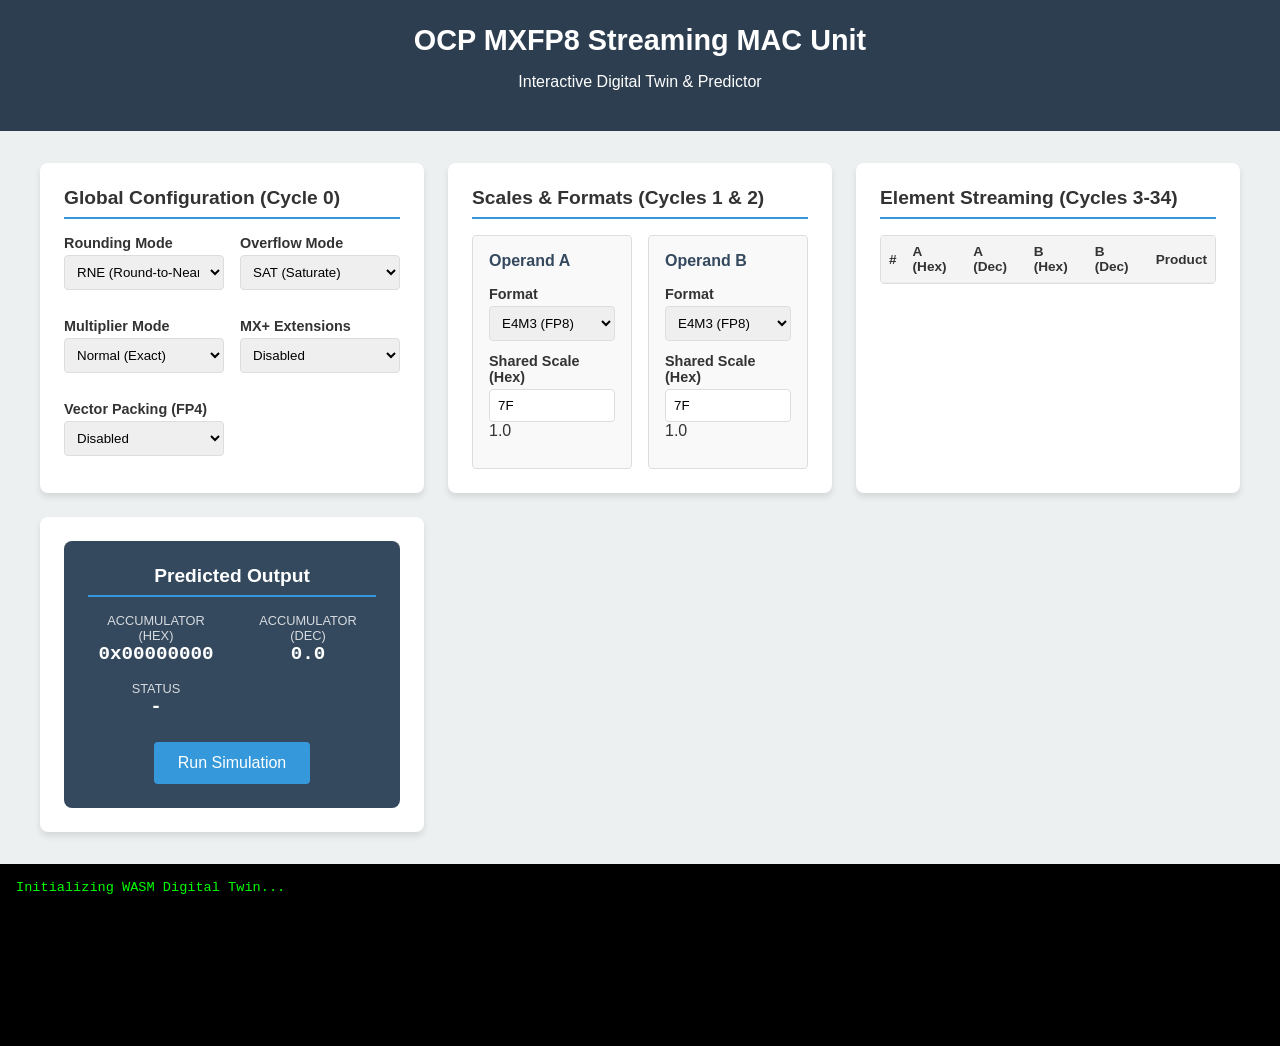
==== docs/web/index.html @ fa5b9fbb "Add interactive GitHub Pages Digital Twin for OCP MXFP8 MAC Unit - Implement web-based UI (HTML/CSS/" ====
<!DOCTYPE html>
<html lang="en">
<head>
    <meta charset="UTF-8">
    <meta name="viewport" content="width=device-width, initial-scale=1.0">
    <title>OCP MXFP8 MAC Digital Twin</title>
    <link rel="stylesheet" href="style.css">
</head>
<body>
    <header>
        <h1>OCP MXFP8 Streaming MAC Unit</h1>
        <p>Interactive Digital Twin & Predictor</p>
    </header>

    <main>
        <section id="config-global">
            <h2>Global Configuration (Cycle 0)</h2>
            <div class="grid-container">
                <div class="control-group">
                    <label for="rounding-mode">Rounding Mode</label>
                    <select id="rounding-mode">
                        <option value="0">TRN (Truncate)</option>
                        <option value="1">CEL (Ceil)</option>
                        <option value="2">FLR (Floor)</option>
                        <option value="3" selected>RNE (Round-to-Nearest-Even)</option>
                    </select>
                </div>
                <div class="control-group">
                    <label for="overflow-mode">Overflow Mode</label>
                    <select id="overflow-mode">
                        <option value="0" selected>SAT (Saturate)</option>
                        <option value="1">WRAP (Modulo)</option>
                    </select>
                </div>
                <div class="control-group">
                    <label for="lns-mode">Multiplier Mode</label>
                    <select id="lns-mode">
                        <option value="0" selected>Normal (Exact)</option>
                        <option value="1">LNS (Mitchell's Approx)</option>
                        <option value="2">Hybrid (BM=Exact, else LNS)</option>
                    </select>
                </div>
                <div class="control-group">
                    <label for="mx-plus-en">MX+ Extensions</label>
                    <select id="mx-plus-en">
                        <option value="0">Disabled</option>
                        <option value="1">Enabled</option>
                    </select>
                </div>
                <div class="control-group">
                    <label for="packed-mode">Vector Packing (FP4)</label>
                    <select id="packed-mode">
                        <option value="0" selected>Disabled</option>
                        <option value="1">Enabled</option>
                    </select>
                </div>
            </div>
        </section>

        <section id="config-scales">
            <h2>Scales & Formats (Cycles 1 & 2)</h2>
            <div class="grid-container">
                <div class="card">
                    <h3>Operand A</h3>
                    <div class="control-group">
                        <label for="format-a">Format</label>
                        <select id="format-a">
                            <option value="0" selected>E4M3 (FP8)</option>
                            <option value="1">E5M2 (FP8)</option>
                            <option value="2">E3M2 (FP6)</option>
                            <option value="3">E2M3 (FP6)</option>
                            <option value="4">E2M1 (FP4)</option>
                            <option value="5">INT8</option>
                            <option value="6">INT8_SYM</option>
                        </select>
                    </div>
                    <div class="control-group">
                        <label for="scale-a">Shared Scale (Hex)</label>
                        <input type="text" id="scale-a" value="7F" maxlength="2">
                        <span id="scale-a-dec" class="dec-val">1.0</span>
                    </div>
                    <div class="control-group mx-plus-only hidden">
                        <label for="bm-index-a">BM Index (0-31)</label>
                        <input type="number" id="bm-index-a" value="0" min="0" max="31">
                    </div>
                    <div class="control-group mx-plus-only hidden">
                        <label for="nbm-offset-a">NBM Offset (0-7)</label>
                        <input type="number" id="nbm-offset-a" value="0" min="0" max="7">
                    </div>
                </div>

                <div class="card">
                    <h3>Operand B</h3>
                    <div class="control-group">
                        <label for="format-b">Format</label>
                        <select id="format-b">
                            <option value="0" selected>E4M3 (FP8)</option>
                            <option value="1">E5M2 (FP8)</option>
                            <option value="2">E3M2 (FP6)</option>
                            <option value="3">E2M3 (FP6)</option>
                            <option value="4">E2M1 (FP4)</option>
                            <option value="5">INT8</option>
                            <option value="6">INT8_SYM</option>
                        </select>
                    </div>
                    <div class="control-group">
                        <label for="scale-b">Shared Scale (Hex)</label>
                        <input type="text" id="scale-b" value="7F" maxlength="2">
                        <span id="scale-b-dec" class="dec-val">1.0</span>
                    </div>
                    <div class="control-group mx-plus-only hidden">
                        <label for="bm-index-b">BM Index (0-31)</label>
                        <input type="number" id="bm-index-b" value="0" min="0" max="31">
                    </div>
                    <div class="control-group mx-plus-only hidden">
                        <label for="nbm-offset-b">NBM Offset (0-7)</label>
                        <input type="number" id="nbm-offset-b" value="0" min="0" max="7">
                    </div>
                </div>
            </div>
        </section>

        <section id="streaming-data">
            <h2>Element Streaming (Cycles 3-34)</h2>
            <div class="table-container">
                <table id="elements-table">
                    <thead>
                        <tr>
                            <th>#</th>
                            <th>A (Hex)</th>
                            <th>A (Dec)</th>
                            <th>B (Hex)</th>
                            <th>B (Dec)</th>
                            <th>Product</th>
                        </tr>
                    </thead>
                    <tbody id="elements-body">
                        <!-- Rows populated by JS -->
                    </tbody>
                </table>
            </div>
        </section>

        <section id="results">
            <div class="result-card">
                <h2>Predicted Output</h2>
                <div class="result-grid">
                    <div class="result-item">
                        <span class="label">Accumulator (Hex)</span>
                        <span id="acc-hex" class="value">0x00000000</span>
                    </div>
                    <div class="result-item">
                        <span class="label">Accumulator (Dec)</span>
                        <span id="acc-dec" class="value">0.0</span>
                    </div>
                    <div class="result-item">
                        <span class="label">Status</span>
                        <span id="status-flags" class="value">-</span>
                    </div>
                </div>
                <button id="run-simulation">Run Simulation</button>
            </div>
        </section>
    </main>

    <footer id="console">
        <div id="log-container">
            <pre id="log-output">Initializing WASM Digital Twin...</pre>
        </div>
    </footer>

    <script src="digital_twin_Full.js"></script>
    <script src="main.js"></script>
</body>
</html>
---- docs/web/style.css ----
:root {
    --primary: #2c3e50;
    --secondary: #34495e;
    --accent: #3498db;
    --bg: #ecf0f1;
    --text: #333;
    --card-bg: #fff;
    --border: #ddd;
    --success: #27ae60;
}

body {
    font-family: 'Segoe UI', Tahoma, Geneva, Verdana, sans-serif;
    margin: 0;
    padding: 0;
    background: var(--bg);
    color: var(--text);
    display: flex;
    flex-direction: column;
    min-height: 100vh;
}

header {
    background: var(--primary);
    color: #fff;
    padding: 1.5rem;
    text-align: center;
}

header h1 {
    margin: 0;
    font-size: 1.8rem;
}

main {
    padding: 2rem;
    max-width: 1200px;
    margin: 0 auto;
    flex: 1;
    display: grid;
    grid-template-columns: repeat(auto-fit, minmax(350px, 1fr));
    gap: 1.5rem;
}

section {
    background: var(--card-bg);
    padding: 1.5rem;
    border-radius: 8px;
    box-shadow: 0 4px 6px rgba(0,0,0,0.1);
}

h2 {
    margin-top: 0;
    font-size: 1.2rem;
    border-bottom: 2px solid var(--accent);
    padding-bottom: 0.5rem;
    margin-bottom: 1rem;
}

.grid-container {
    display: grid;
    grid-template-columns: 1fr 1fr;
    gap: 1rem;
}

.control-group {
    margin-bottom: 0.75rem;
}

.control-group label {
    display: block;
    font-weight: bold;
    font-size: 0.9rem;
    margin-bottom: 0.25rem;
}

.control-group input, .control-group select {
    width: 100%;
    padding: 0.5rem;
    border: 1px solid var(--border);
    border-radius: 4px;
    box-sizing: border-box;
}

.card {
    background: #f9f9f9;
    padding: 1rem;
    border: 1px solid var(--border);
    border-radius: 4px;
}

.card h3 {
    margin-top: 0;
    font-size: 1rem;
    color: var(--secondary);
}

.hidden {
    display: none !important;
}

.table-container {
    max-height: 400px;
    overflow-y: auto;
    border: 1px solid var(--border);
    border-radius: 4px;
}

table {
    width: 100%;
    border-collapse: collapse;
    font-size: 0.85rem;
}

th, td {
    padding: 0.5rem;
    text-align: left;
    border-bottom: 1px solid #eee;
}

th {
    background: #f4f4f4;
    position: sticky;
    top: 0;
}

.result-card {
    background: var(--secondary);
    color: #fff;
    padding: 1.5rem;
    border-radius: 8px;
    text-align: center;
}

.result-grid {
    display: grid;
    grid-template-columns: repeat(auto-fit, minmax(100px, 1fr));
    gap: 1rem;
    margin-bottom: 1.5rem;
}

.result-item .label {
    display: block;
    font-size: 0.8rem;
    text-transform: uppercase;
    opacity: 0.8;
}

.result-item .value {
    font-size: 1.2rem;
    font-weight: bold;
    font-family: 'Courier New', Courier, monospace;
}

button {
    background: var(--accent);
    color: #fff;
    border: none;
    padding: 0.75rem 1.5rem;
    font-size: 1rem;
    border-radius: 4px;
    cursor: pointer;
    transition: background 0.3s;
}

button:hover {
    background: #2980b9;
}

footer {
    background: #000;
    color: #0f0;
    padding: 1rem;
    font-family: 'Courier New', Courier, monospace;
    font-size: 0.85rem;
    height: 150px;
    overflow-y: scroll;
}

pre {
    margin: 0;
    white-space: pre-wrap;
}

@media (max-width: 768px) {
    main {
        grid-template-columns: 1fr;
    }
    .grid-container {
        grid-template-columns: 1fr;
    }
}
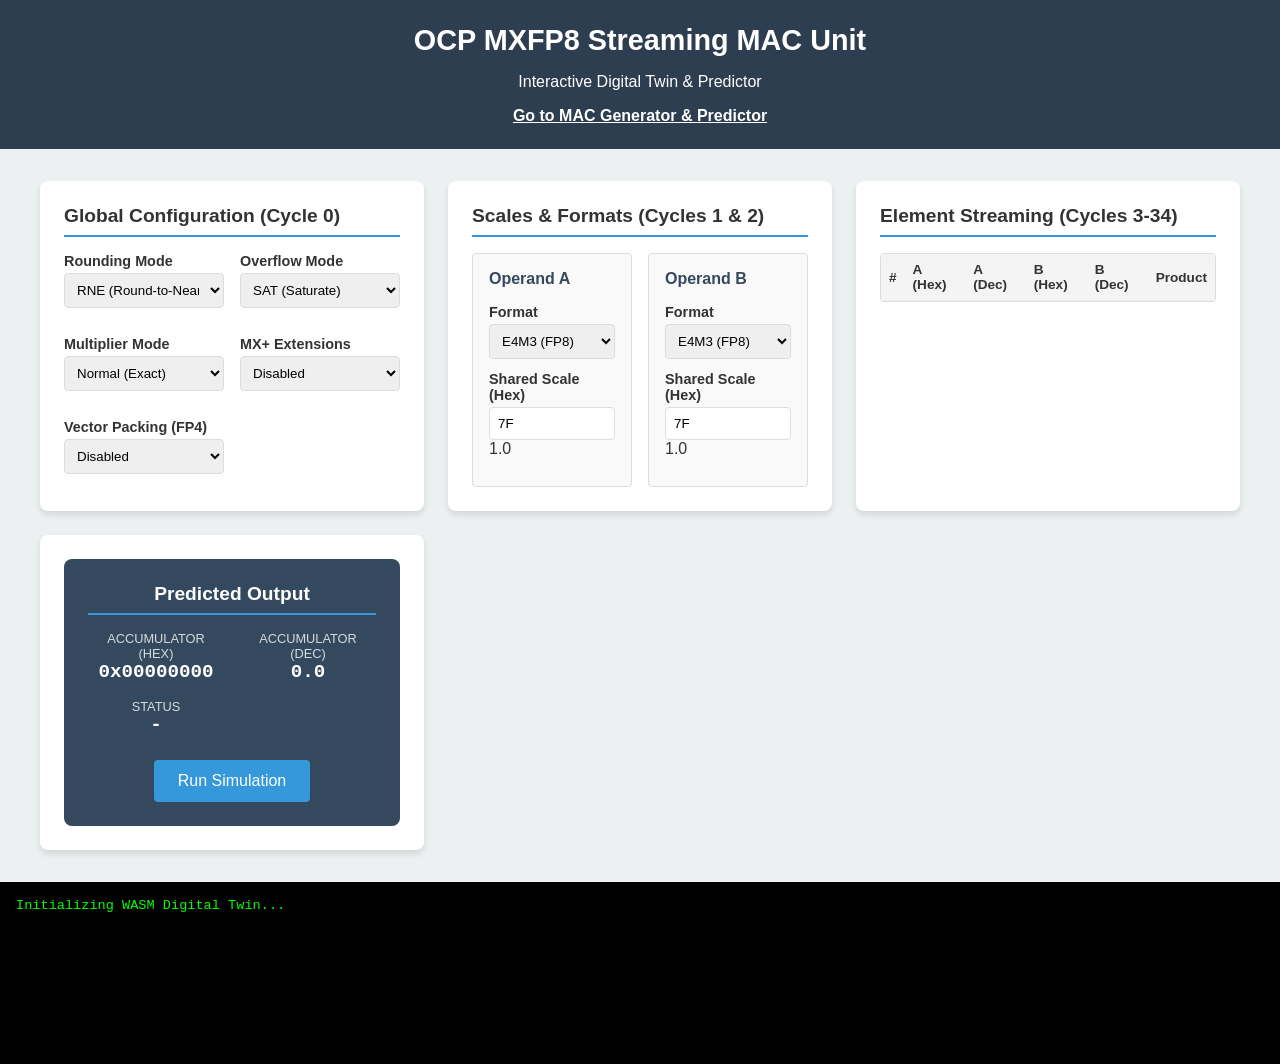
==== commit eefc9d0f: "Add MAC Generator & Predictor page with WASM integration - Create `mac.html` and `mac.js` for random" ====
--- a/docs/web/index.html
+++ b/docs/web/index.html
@@ -10,6 +10,9 @@
     <header>
         <h1>OCP MXFP8 Streaming MAC Unit</h1>
         <p>Interactive Digital Twin & Predictor</p>
+        <nav style="margin-top: 10px;">
+            <a href="mac.html" style="color: #fff; text-decoration: underline; font-weight: bold;">Go to MAC Generator & Predictor</a>
+        </nav>
     </header>
 
     <main>
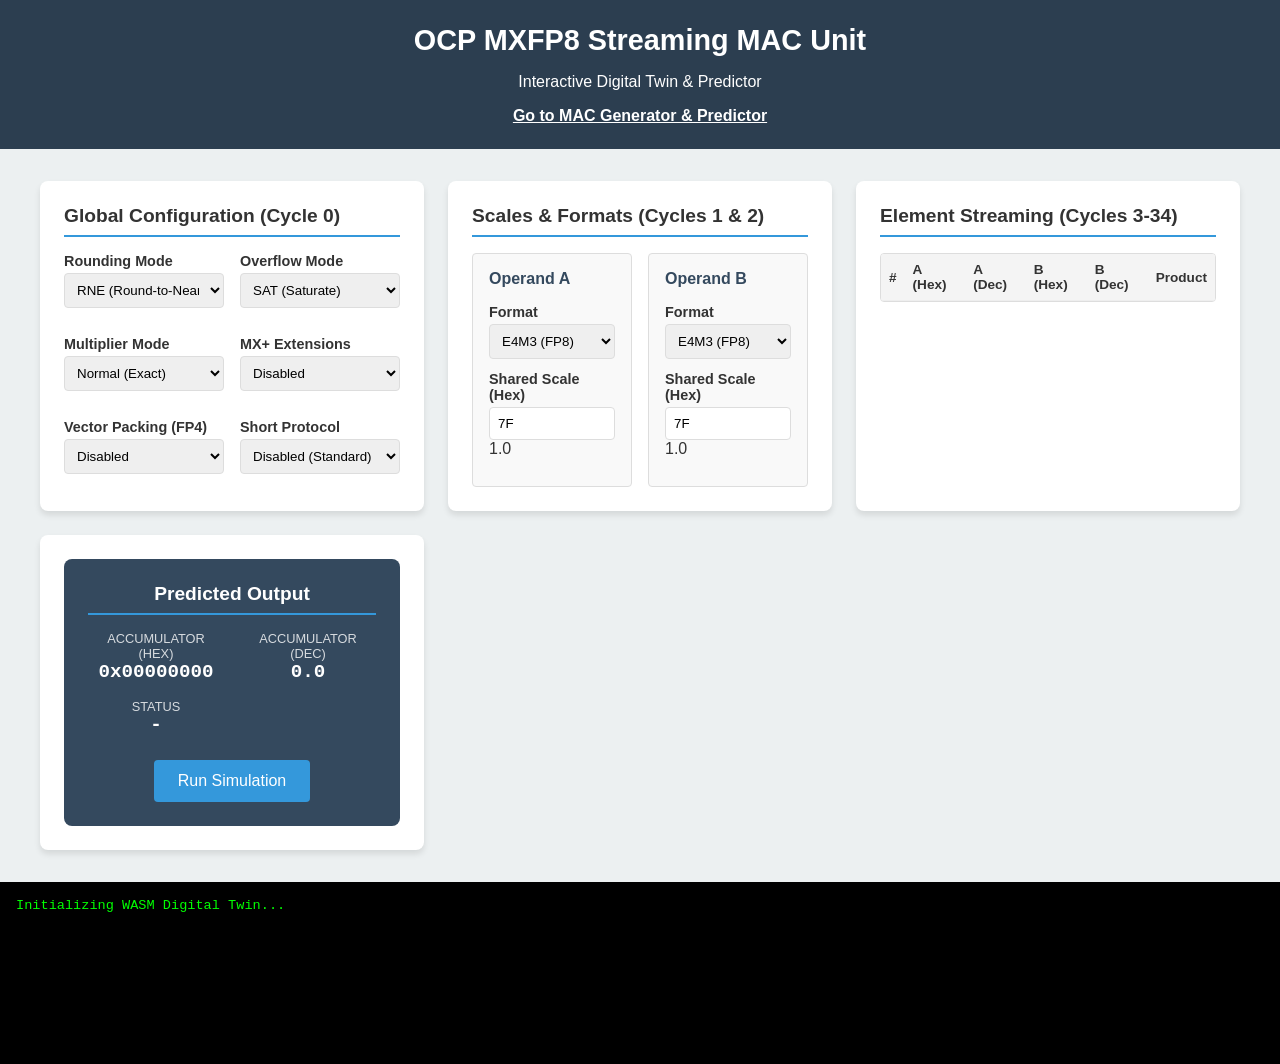
==== commit 5bdc16b7: "fix: align web demo with hardware protocol and features - Fix WASM initialization SyntaxError by mov" ====
--- a/docs/web/index.html
+++ b/docs/web/index.html
@@ -55,6 +55,13 @@
                     <select id="packed-mode">
                         <option value="0" selected>Disabled</option>
                         <option value="1">Enabled</option>
+                    </select>
+                </div>
+                <div class="control-group">
+                    <label for="short-protocol">Short Protocol</label>
+                    <select id="short-protocol">
+                        <option value="0" selected>Disabled (Standard)</option>
+                        <option value="1">Enabled (Reuse Scales)</option>
                     </select>
                 </div>
             </div>
@@ -172,6 +179,14 @@
         </div>
     </footer>
 
+    <script>
+        var Module = {
+            onRuntimeInitialized: function() {
+                console.log("WASM Runtime Initialized");
+                if (typeof initApp === 'function') initApp();
+            }
+        };
+    </script>
     <script src="digital_twin_Full.js"></script>
     <script src="main.js"></script>
 </body>
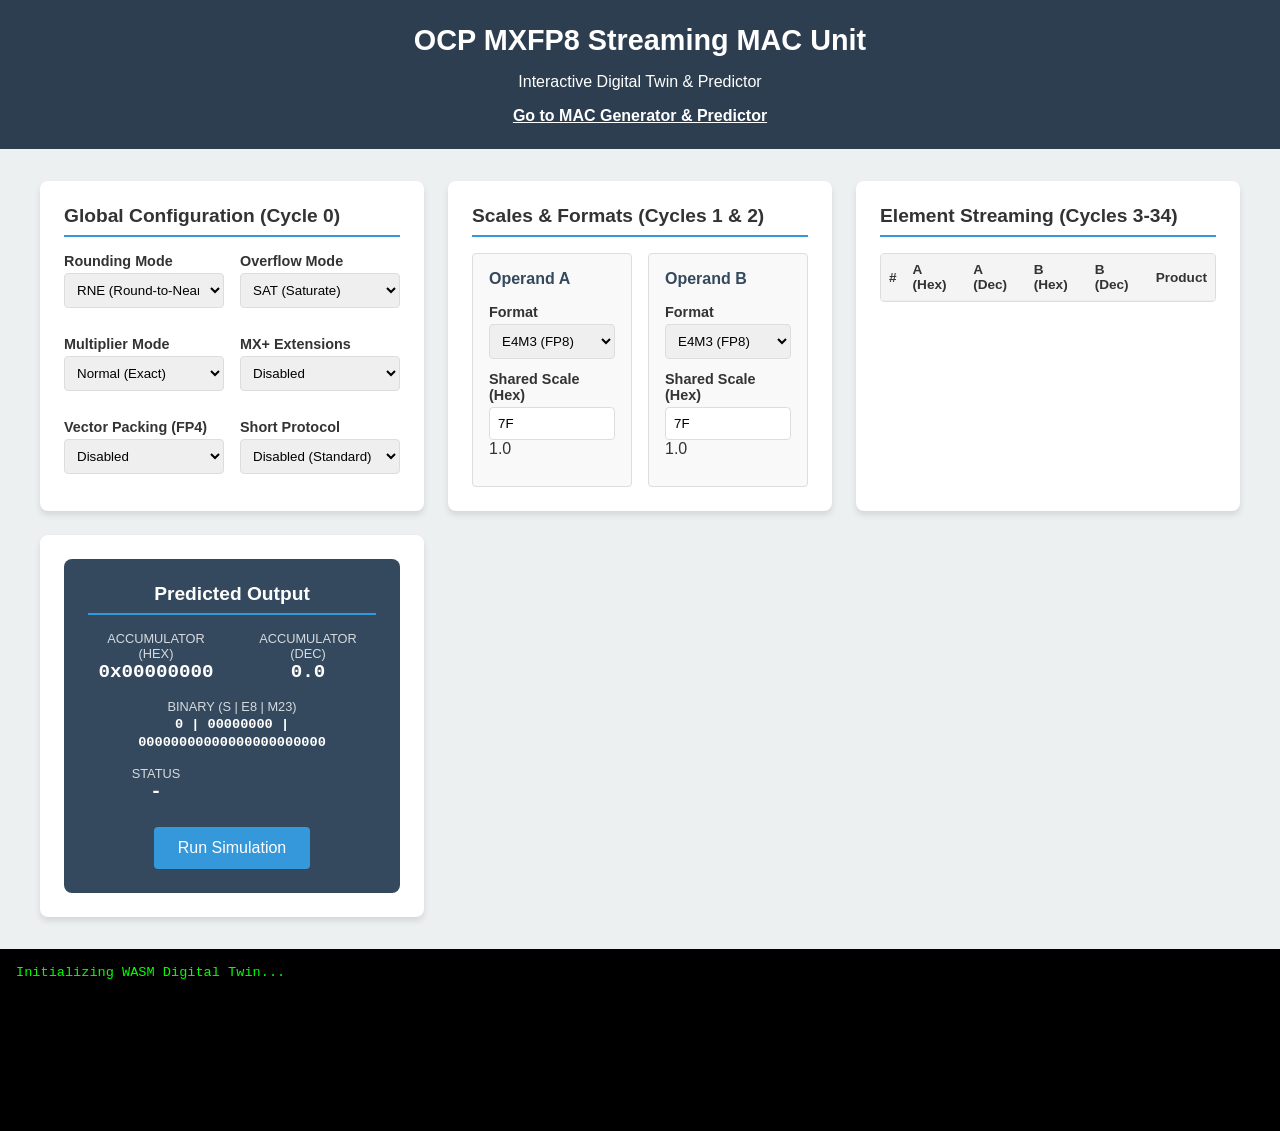
==== commit 964d559f: "feat(web): update result interpretation to IEEE 754 Float32 and add binary display - Update `mac.js`" ====
--- a/docs/web/index.html
+++ b/docs/web/index.html
@@ -163,6 +163,10 @@
                         <span class="label">Accumulator (Dec)</span>
                         <span id="acc-dec" class="value">0.0</span>
                     </div>
+                    <div class="result-item" style="grid-column: span 2;">
+                        <span class="label">Binary (S | E8 | M23)</span>
+                        <span id="acc-bin" class="value" style="font-size: 0.85rem;">0 | 00000000 | 00000000000000000000000</span>
+                    </div>
                     <div class="result-item">
                         <span class="label">Status</span>
                         <span id="status-flags" class="value">-</span>
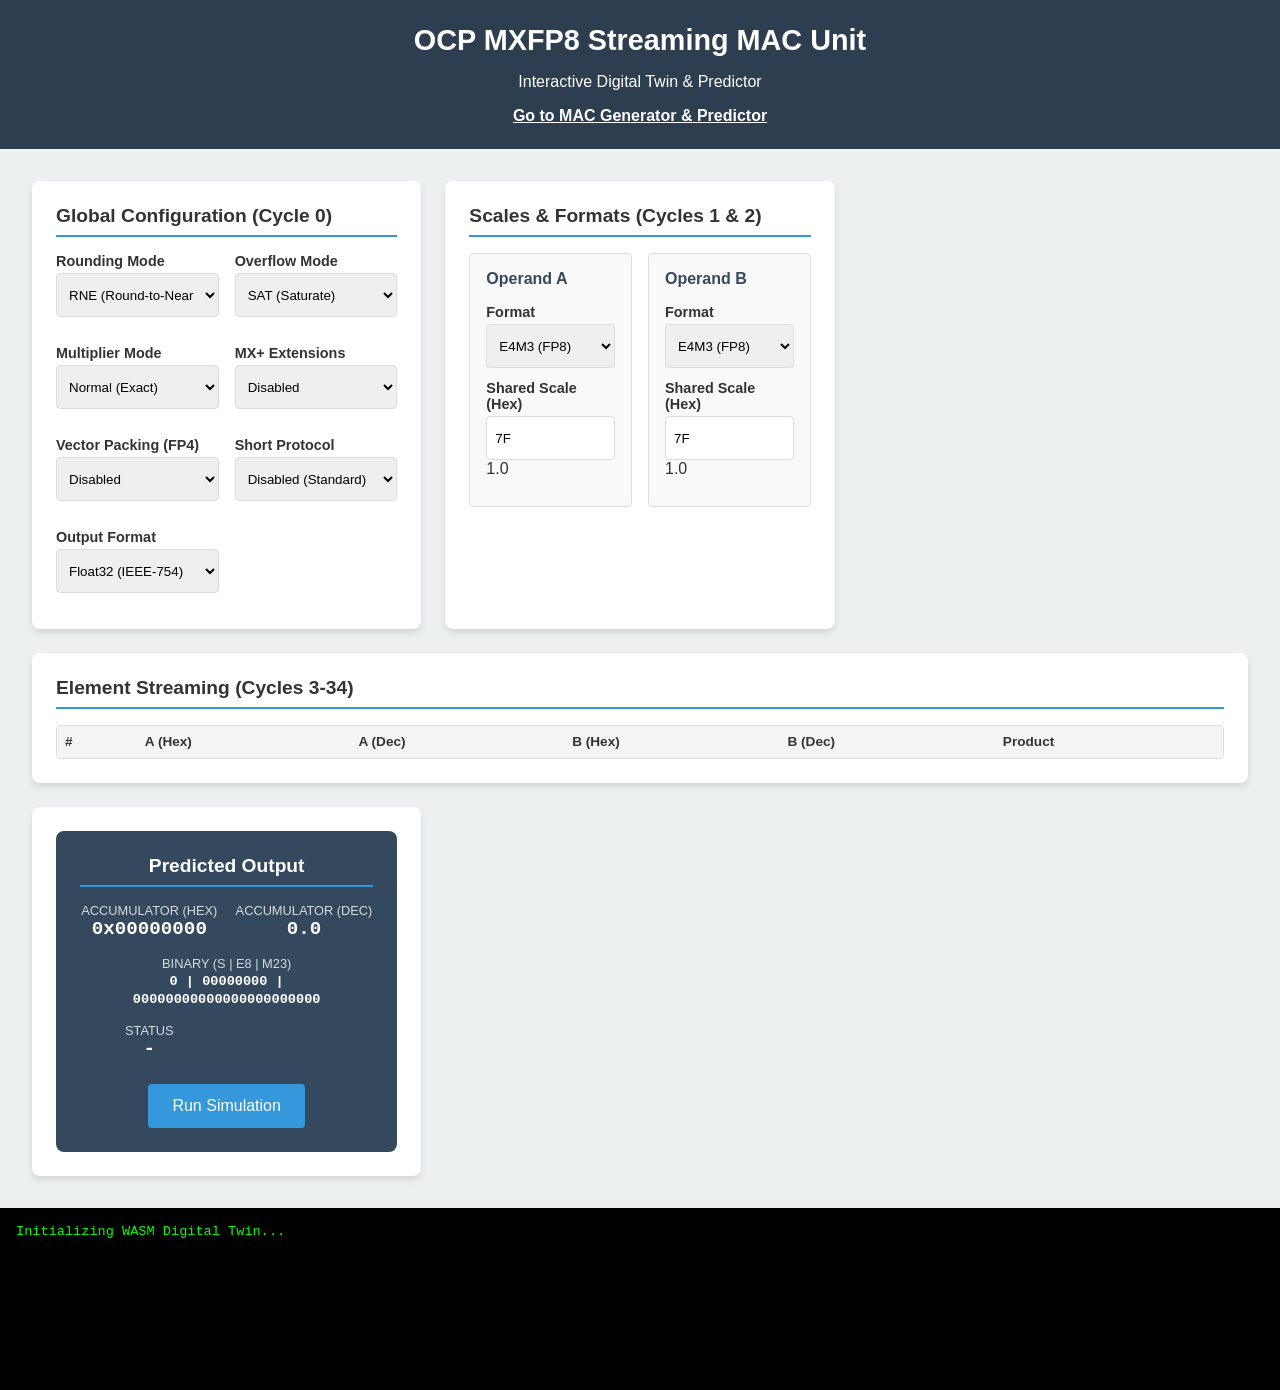
==== commit 2a428a71: "fix: implement project review improvements across RTL, FPGA, firmware, web UI, tests, and CI" ====
--- a/docs/web/index.html
+++ b/docs/web/index.html
@@ -62,6 +62,13 @@
                     <select id="short-protocol">
                         <option value="0" selected>Disabled (Standard)</option>
                         <option value="1">Enabled (Reuse Scales)</option>
+                    </select>
+                </div>
+                <div class="control-group">
+                    <label for="output-format">Output Format</label>
+                    <select id="output-format">
+                        <option value="1" selected>Float32 (IEEE-754)</option>
+                        <option value="0">Fixed-Point (S23.8)</option>
                     </select>
                 </div>
             </div>
--- a/docs/web/style.css
+++ b/docs/web/style.css
@@ -34,7 +34,7 @@
 
 main {
     padding: 2rem;
-    max-width: 1200px;
+    max-width: 1600px;
     margin: 0 auto;
     flex: 1;
     display: grid;
@@ -63,6 +63,10 @@
     gap: 1rem;
 }
 
+.secondary-config {
+    margin-top: 1rem;
+}
+
 .control-group {
     margin-bottom: 0.75rem;
 }
@@ -80,6 +84,44 @@
     border: 1px solid var(--border);
     border-radius: 4px;
     box-sizing: border-box;
+    min-height: 44px;
+}
+
+.control-buttons {
+    margin-top: 1rem;
+    display: flex;
+    gap: 10px;
+    justify-content: center;
+    flex-wrap: wrap;
+}
+
+.step-info {
+    background: #eee;
+    padding: 10px;
+    margin-bottom: 10px;
+    border-radius: 4px;
+    font-weight: bold;
+    color: #333;
+}
+
+.nav-links {
+    margin-bottom: 20px;
+}
+
+.nav-links a {
+    color: var(--accent);
+    text-decoration: none;
+    font-weight: bold;
+}
+
+#streaming-data, .nav-links {
+    grid-column: 1 / -1;
+}
+
+@media (min-width: 1200px) {
+    main {
+        grid-template-columns: repeat(3, 1fr);
+    }
 }
 
 .card {
@@ -102,14 +144,22 @@
 .table-container {
     max-height: 400px;
     overflow-y: auto;
+    overflow-x: auto;
     border: 1px solid var(--border);
     border-radius: 4px;
 }
 
 table {
     width: 100%;
+    min-width: 600px;
     border-collapse: collapse;
     font-size: 0.85rem;
+}
+
+@media (max-width: 768px) {
+    table {
+        min-width: unset;
+    }
 }
 
 th, td {
@@ -139,6 +189,14 @@
     margin-bottom: 1.5rem;
 }
 
+.bin-result {
+    grid-column: span 2;
+}
+
+#acc-bin {
+    font-size: 0.85rem;
+}
+
 .result-item .label {
     display: block;
     font-size: 0.8rem;
@@ -161,6 +219,7 @@
     border-radius: 4px;
     cursor: pointer;
     transition: background 0.3s;
+    min-height: 44px;
 }
 
 button:hover {
@@ -182,11 +241,49 @@
     white-space: pre-wrap;
 }
 
+@media (max-width: 1200px) {
+    #results {
+        grid-column: span 2;
+    }
+}
+
+@media (max-width: 900px) {
+    #results {
+        grid-column: span 1 !important;
+    }
+}
+
+@media (max-width: 1024px) {
+    .hide-tablet {
+        display: none !important;
+    }
+}
+
 @media (max-width: 768px) {
+    .hide-mobile {
+        display: none !important;
+    }
     main {
         grid-template-columns: 1fr;
+        padding: 1rem;
     }
     .grid-container {
         grid-template-columns: 1fr;
     }
-}
+    .control-buttons {
+        flex-direction: column;
+    }
+    .control-buttons button {
+        width: 100%;
+    }
+    footer {
+        height: 120px;
+    }
+    .bin-result {
+        grid-column: span 1;
+    }
+    #acc-bin {
+        font-size: 0.7rem !important;
+        word-break: break-all;
+    }
+}
